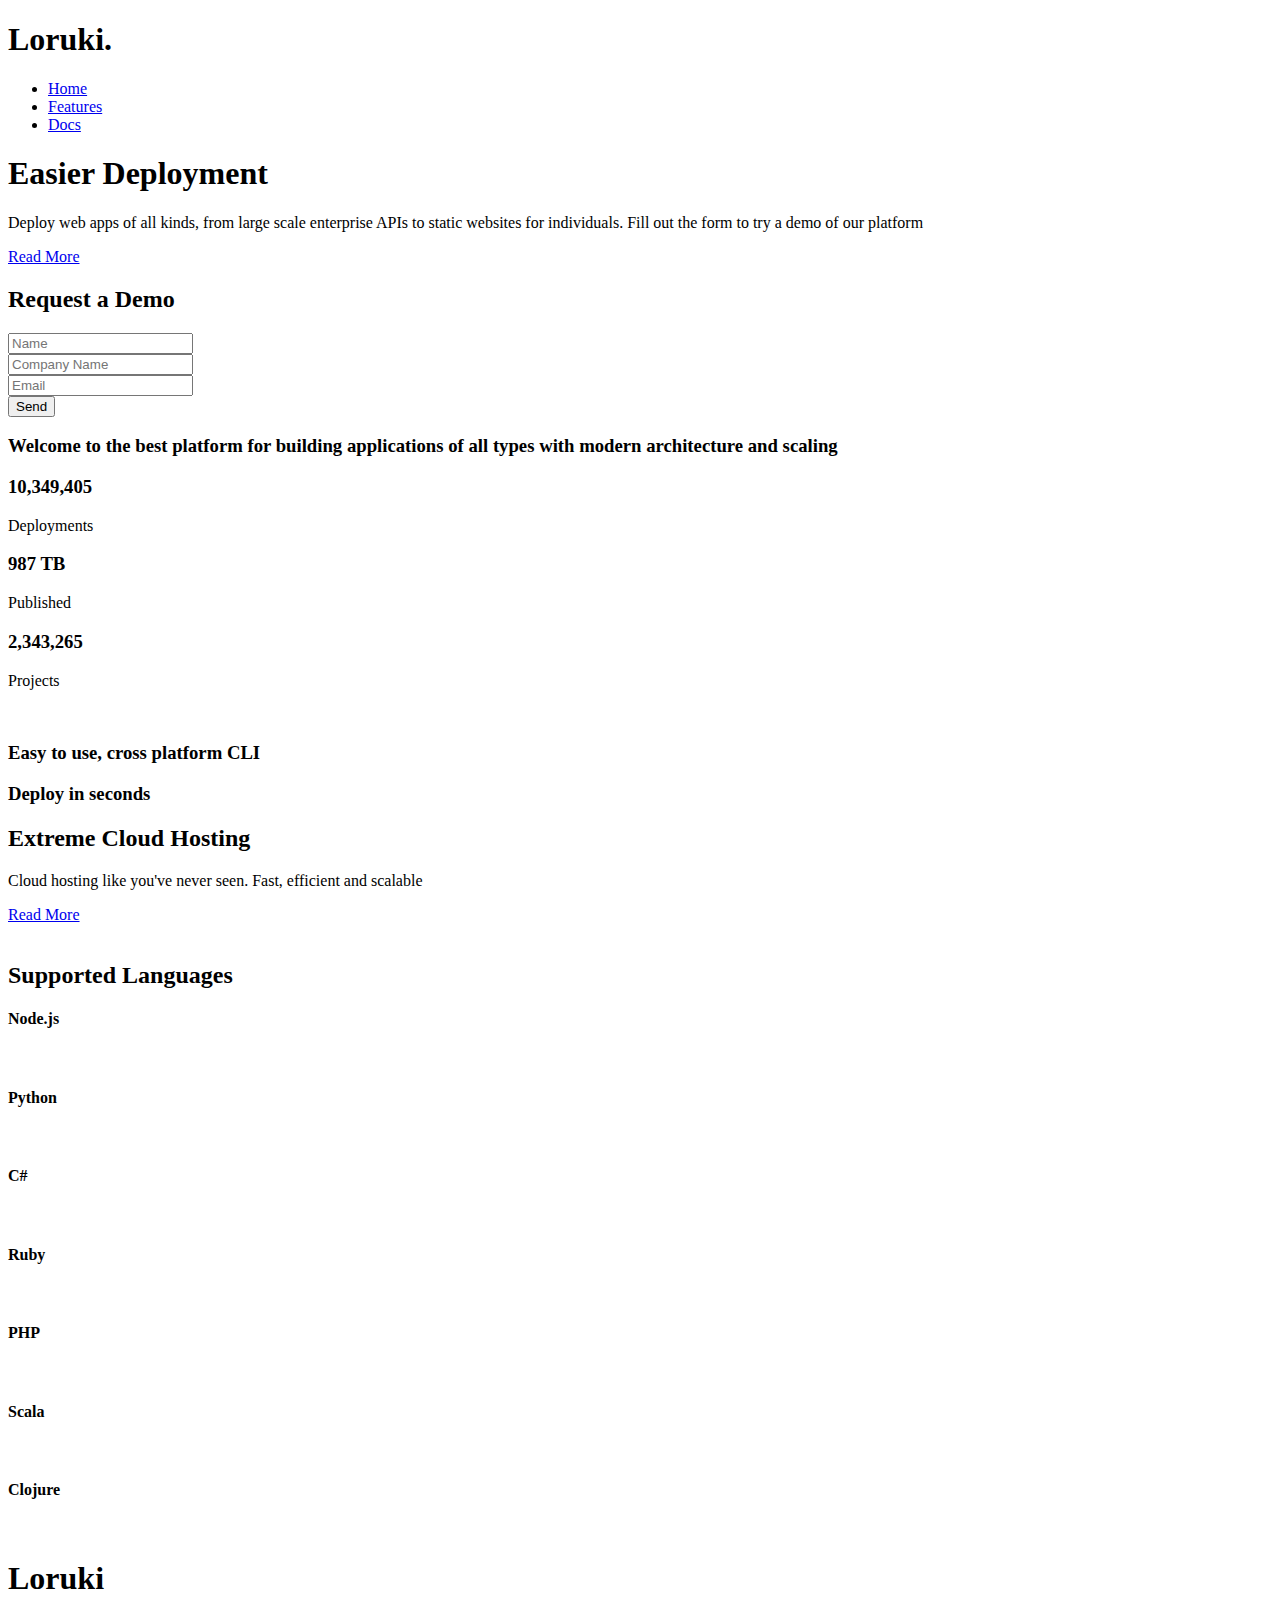
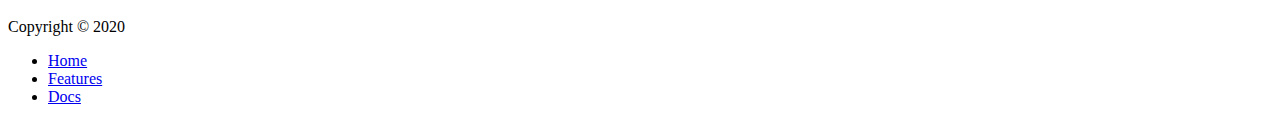
==== index.html @ b57e5f9d "second commit" ====
<!DOCTYPE html>
<html lang="en">
<head>
    <meta charset="UTF-8">
    <meta name="viewport" content="width=device-width, initial-scale=1.0">
    <link rel="stylesheet" href="https://cdnjs.cloudflare.com/ajax/libs/font-awesome/5.15.1/css/all.min.css" integrity="sha512-+4zCK9k+qNFUR5X+cKL9EIR+ZOhtIloNl9GIKS57V1MyNsYpYcUrUeQc9vNfzsWfV28IaLL3i96P9sdNyeRssA==" crossorigin="anonymous" />
    <link rel="stylesheet" href="css/utilities.css">
    <link rel="stylesheet" href="css/style.css">
    <title>Loruki | Cloud Hosting For Everyone</title>
</head>
<body>
    <!-- Navbar -->
    <div class="navbar">
        <div class="container flex">
            <h1 class="logo">Loruki.</h1>
            <nav>
                <ul>
                    <li><a href="index.html">Home</a></li>
                    <li><a href="features.html">Features</a></li>
                    <li><a href="docs.html">Docs</a></li>
                </ul>
            </nav>
        </div>
    </div>
    
    <!-- Showcase -->
    <section class="showcase">
        <div class="container grid">
            <div class="showcase-text">
                <h1>Easier Deployment</h1>
                <p>Deploy web apps of all kinds, from large scale enterprise APIs to static websites for individuals. Fill out the form to try a demo of our platform</p>
                <a href="features.html" class="btn btn-outline">Read More</a>
            </div>

            <div class="showcase-form card">
                <h2>Request a Demo</h2>
                 <!--  <form name="contact" netlify-honeypot="bot-field" method="POST" data-netlify="true">
                    <input type="hidden" name="form-name" value="contact">
                    <p class="hidden">
                        <label>Don’t fill this out if you're human: <input name="bot-field" /></label>
                      </p>
                    <div class="form-control">
                        <input type="text" name="name" placeholder="Name" required>
                    </div>
                    <div class="form-control">
                        <input type="text" name="company" placeholder="Company Name" required>
                    </div>
                    <div class="form-control">
                        <input type="email" name="email" placeholder="Email" required>
                    </div>
                    <input type="submit" value="Send" class="btn btn-primary">
                </form> -->
                 <form>
                    <div class="form-control">
                        <input type="text" name="name" placeholder="Name" required>
                    </div>
                    <div class="form-control">
                        <input type="text" name="company" placeholder="Company Name" required>
                    </div>
                    <div class="form-control">
                        <input type="email" name="email" placeholder="Email" required>
                    </div>
                    <input type="submit" value="Send" class="btn btn-primary">
                </form>
            </div>
        </div>
    </section>

    <!-- Stats -->
    <section class="stats">
        <div class="container">
            <h3 class="stats-heading text-center my-1">
                Welcome to the best platform for building applications of all types with modern architecture and scaling
            </h3>

            <div class="grid grid-3 text-center my-4">
                <div>
                    <i class="fas fa-server fa-3x"></i>
                    <h3>10,349,405</h3>
                    <p class="text-secondary">Deployments</p>
                </div>
                <div>
                    <i class="fas fa-upload fa-3x"></i>
                    <h3>987 TB</h3>
                    <p class="text-secondary">Published</p>
                </div>
                <div>
                    <i class="fas fa-project-diagram fa-3x"></i>
                    <h3>2,343,265</h3>
                    <p class="text-secondary">Projects</p>
                </div>
            </div>
        </div>
    </section>

    <!-- Cli -->
    <section class="cli">
        <div class="container grid">
            <img src="images/cli.png" alt="">
            <div class="card">
                <h3>Easy to use, cross platform CLI</h3>
            </div>
            <div class="card">
                <h3>Deploy in seconds</h3>
            </div>
        </div>
    </section>

    <!-- Cloud -->
    <section class="cloud bg-primary my-2 py-2">
        <div class="container grid">
            <div class="text-center">
                <h2 class="lg">Extreme Cloud Hosting</h2>
                <p class="lead my-1">Cloud hosting like you've never seen. Fast, efficient and scalable</p>
                <a href="features.html" class="btn btn-dark">Read More</a>
            </div>
            <img src="images/cloud.png" alt="">
        </div>
    </section>

    <!-- Languages -->
    <section class="languages">
        <h2 class="md text-center my-2">
            Supported Languages
        </h2>
        <div class="container flex">
            <div class="card">
                <h4>Node.js</h4>
                <img src="images/logos/node.png" alt="">
            </div>
            <div class="card">
                <h4>Python</h4>
                <img src="images/logos/python.png" alt="">
              </div>
              <div class="card">
                <h4>C#</h4>
                <img src="images/logos/csharp.png" alt="">
              </div>
              <div class="card">
                <h4>Ruby</h4>
                <img src="images/logos/ruby.png" alt="">
              </div>
              <div class="card">
                <h4>PHP</h4>
                <img src="images/logos/php.png" alt="">
              </div>
              <div class="card">
                <h4>Scala</h4>
                <img src="images/logos/scala.png" alt="">
              </div>
              <div class="card">
                <h4>Clojure</h4>
                <img src="images/logos/clojure.png" alt="">
              </div>
        </div>
    </section>

    <!-- Footer -->
    <footer class="footer bg-dark py-5">
        <div class="container grid grid-3">
            <div>
                <h1>Loruki
                </h1>
                <p>Copyright &copy; 2020</p>
            </div>
            <nav>
                <ul>
                    <li><a href="index.html">Home</a></li>
                    <li><a href="features.html">Features</a></li>
                    <li><a href="docs.html">Docs</a></li>
                </ul>
            </nav>
            <div class="social">
                <a href="#"><i class="fab fa-github fa-2x"></i></a>
                <a href="#"><i class="fab fa-facebook fa-2x"></i></a>
                <a href="#"><i class="fab fa-instagram fa-2x"></i></a>
                <a href="#"><i class="fab fa-twitter fa-2x"></i></a>
            </div>
        </div>
    </footer>
</body>
</html>
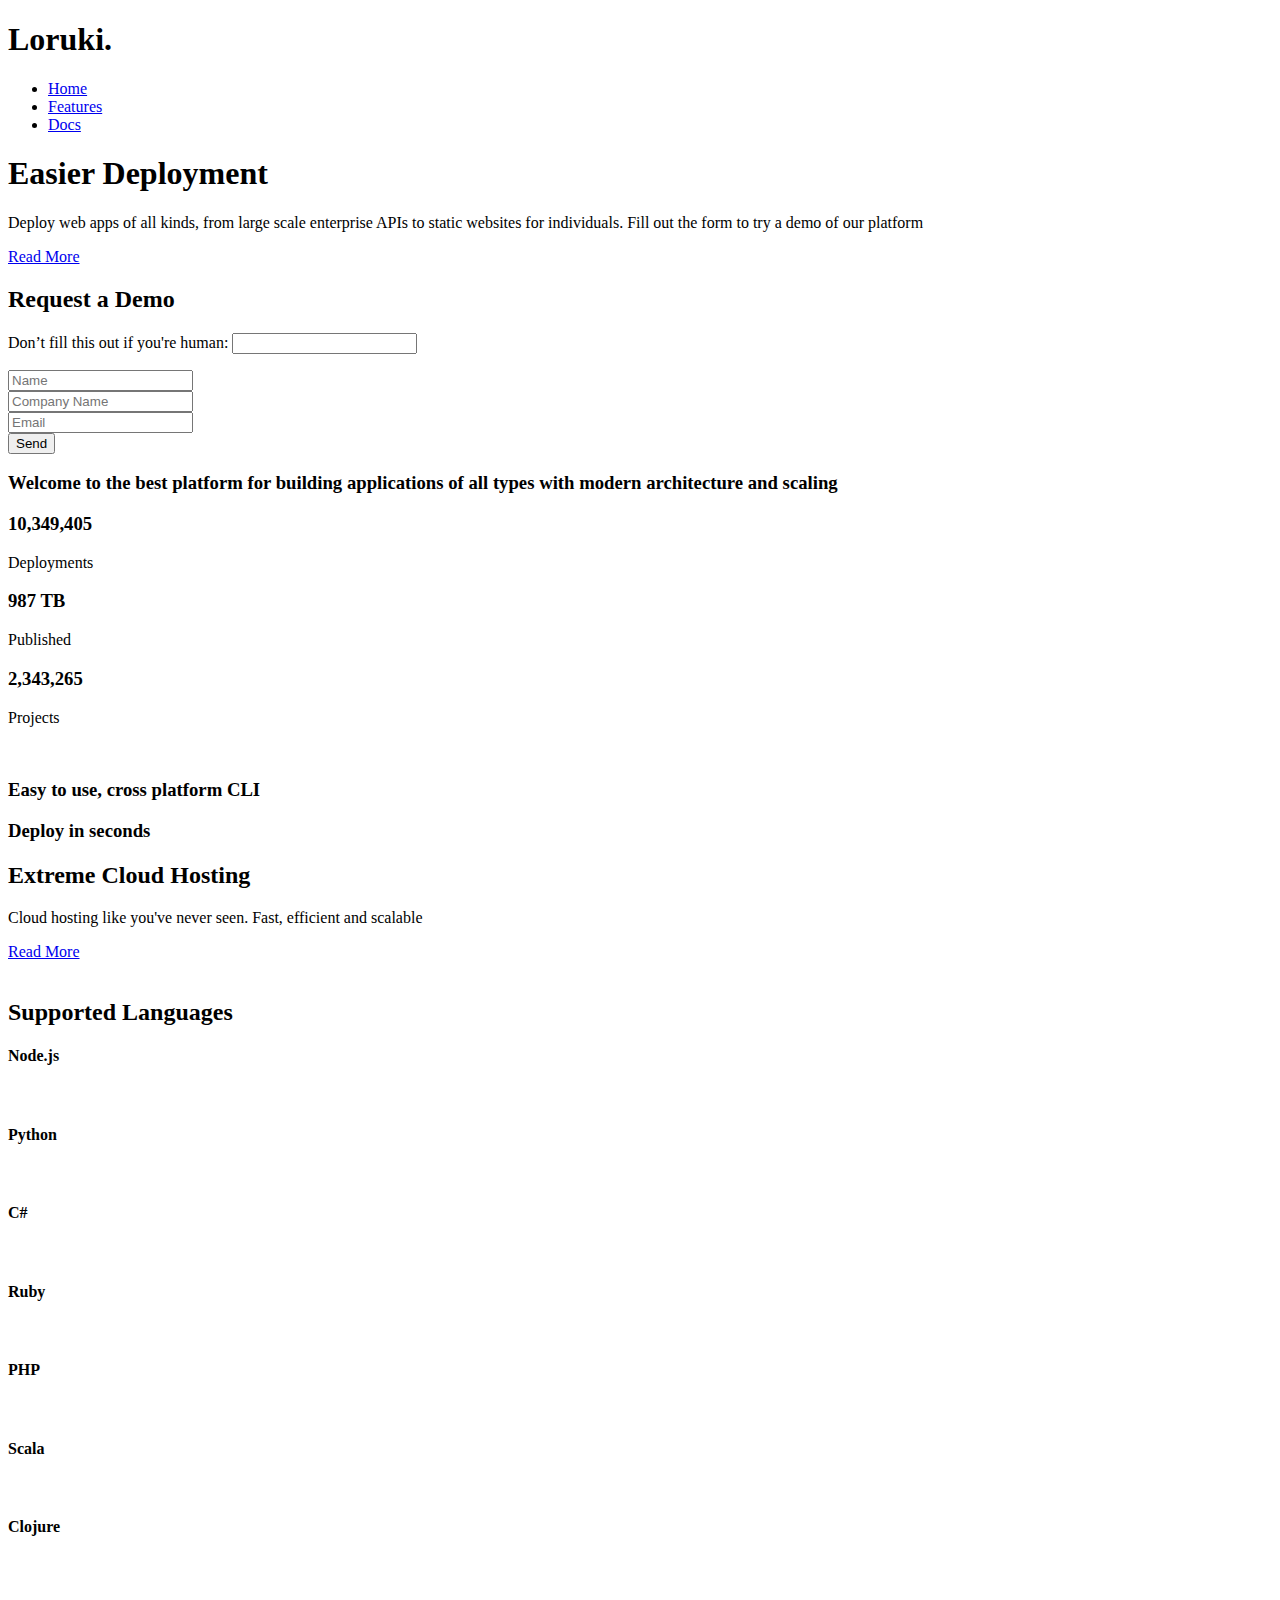
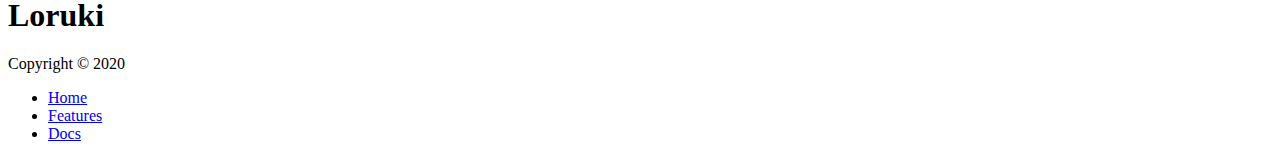
==== commit bc1b875c: "commit" ====
--- a/index.html
+++ b/index.html
@@ -34,7 +34,7 @@
 
             <div class="showcase-form card">
                 <h2>Request a Demo</h2>
-                 <!--  <form name="contact" netlify-honeypot="bot-field" method="POST" data-netlify="true">
+                  <form name="contact" netlify-honeypot="bot-field" method="POST" data-netlify="true">
                     <input type="hidden" name="form-name" value="contact">
                     <p class="hidden">
                         <label>Don’t fill this out if you're human: <input name="bot-field" /></label>
@@ -49,8 +49,8 @@
                         <input type="email" name="email" placeholder="Email" required>
                     </div>
                     <input type="submit" value="Send" class="btn btn-primary">
-                </form> -->
-                 <form>
+                </form>
+                 <!-- <form>
                     <div class="form-control">
                         <input type="text" name="name" placeholder="Name" required>
                     </div>
@@ -61,7 +61,7 @@
                         <input type="email" name="email" placeholder="Email" required>
                     </div>
                     <input type="submit" value="Send" class="btn btn-primary">
-                </form>
+                </form> -->
             </div>
         </div>
     </section>
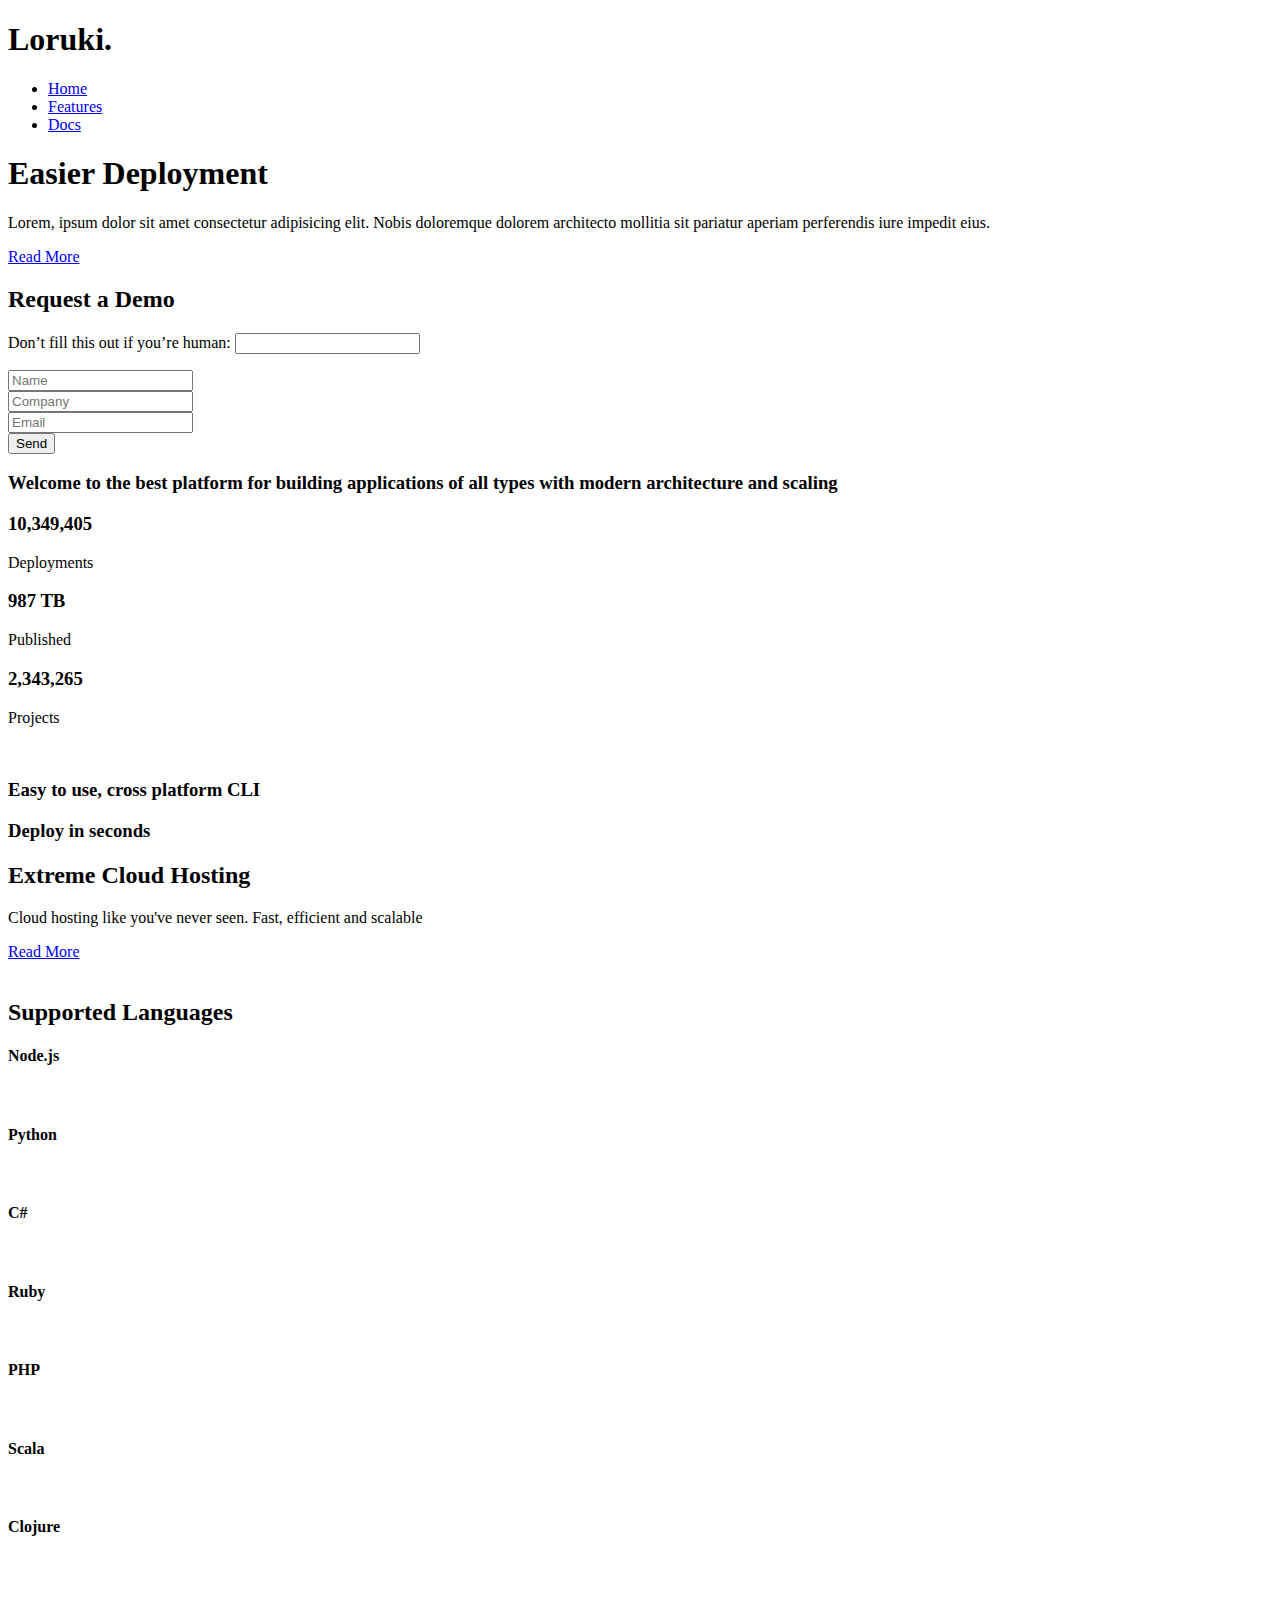
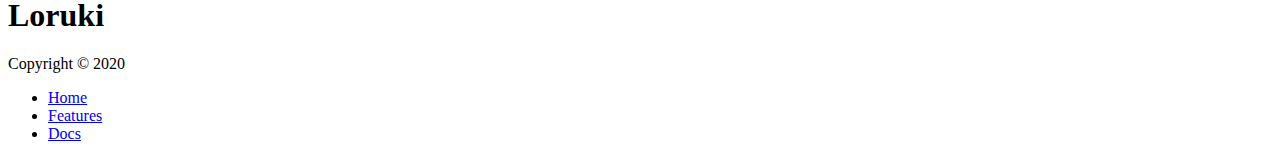
==== commit e9b95421: "commit" ====
--- a/index.html
+++ b/index.html
@@ -23,45 +23,35 @@
         </div>
     </div>
     
-    <!-- Showcase -->
-    <section class="showcase">
+     <!-- Showcase -->
+     <section class="showcase">
         <div class="container grid">
             <div class="showcase-text">
                 <h1>Easier Deployment</h1>
-                <p>Deploy web apps of all kinds, from large scale enterprise APIs to static websites for individuals. Fill out the form to try a demo of our platform</p>
+                <p>Lorem, ipsum dolor sit amet consectetur adipisicing elit. Nobis doloremque dolorem architecto mollitia sit pariatur aperiam perferendis iure impedit eius.</p>
                 <a href="features.html" class="btn btn-outline">Read More</a>
             </div>
 
             <div class="showcase-form card">
                 <h2>Request a Demo</h2>
-                  <form name="contact" netlify-honeypot="bot-field" method="POST" data-netlify="true">
+                <form name="contact" method="POST"  netlify-honeypot="bot-field" data-netlify="true">
                     <input type="hidden" name="form-name" value="contact">
                     <p class="hidden">
-                        <label>Don’t fill this out if you're human: <input name="bot-field" /></label>
+                        <label>
+                          Don’t fill this out if you’re human: <input name="bot-field" />
+                        </label>
                       </p>
                     <div class="form-control">
                         <input type="text" name="name" placeholder="Name" required>
                     </div>
                     <div class="form-control">
-                        <input type="text" name="company" placeholder="Company Name" required>
+                        <input type="text" name="company" placeholder="Company" required>
                     </div>
                     <div class="form-control">
                         <input type="email" name="email" placeholder="Email" required>
                     </div>
                     <input type="submit" value="Send" class="btn btn-primary">
                 </form>
-                 <!-- <form>
-                    <div class="form-control">
-                        <input type="text" name="name" placeholder="Name" required>
-                    </div>
-                    <div class="form-control">
-                        <input type="text" name="company" placeholder="Company Name" required>
-                    </div>
-                    <div class="form-control">
-                        <input type="email" name="email" placeholder="Email" required>
-                    </div>
-                    <input type="submit" value="Send" class="btn btn-primary">
-                </form> -->
             </div>
         </div>
     </section>
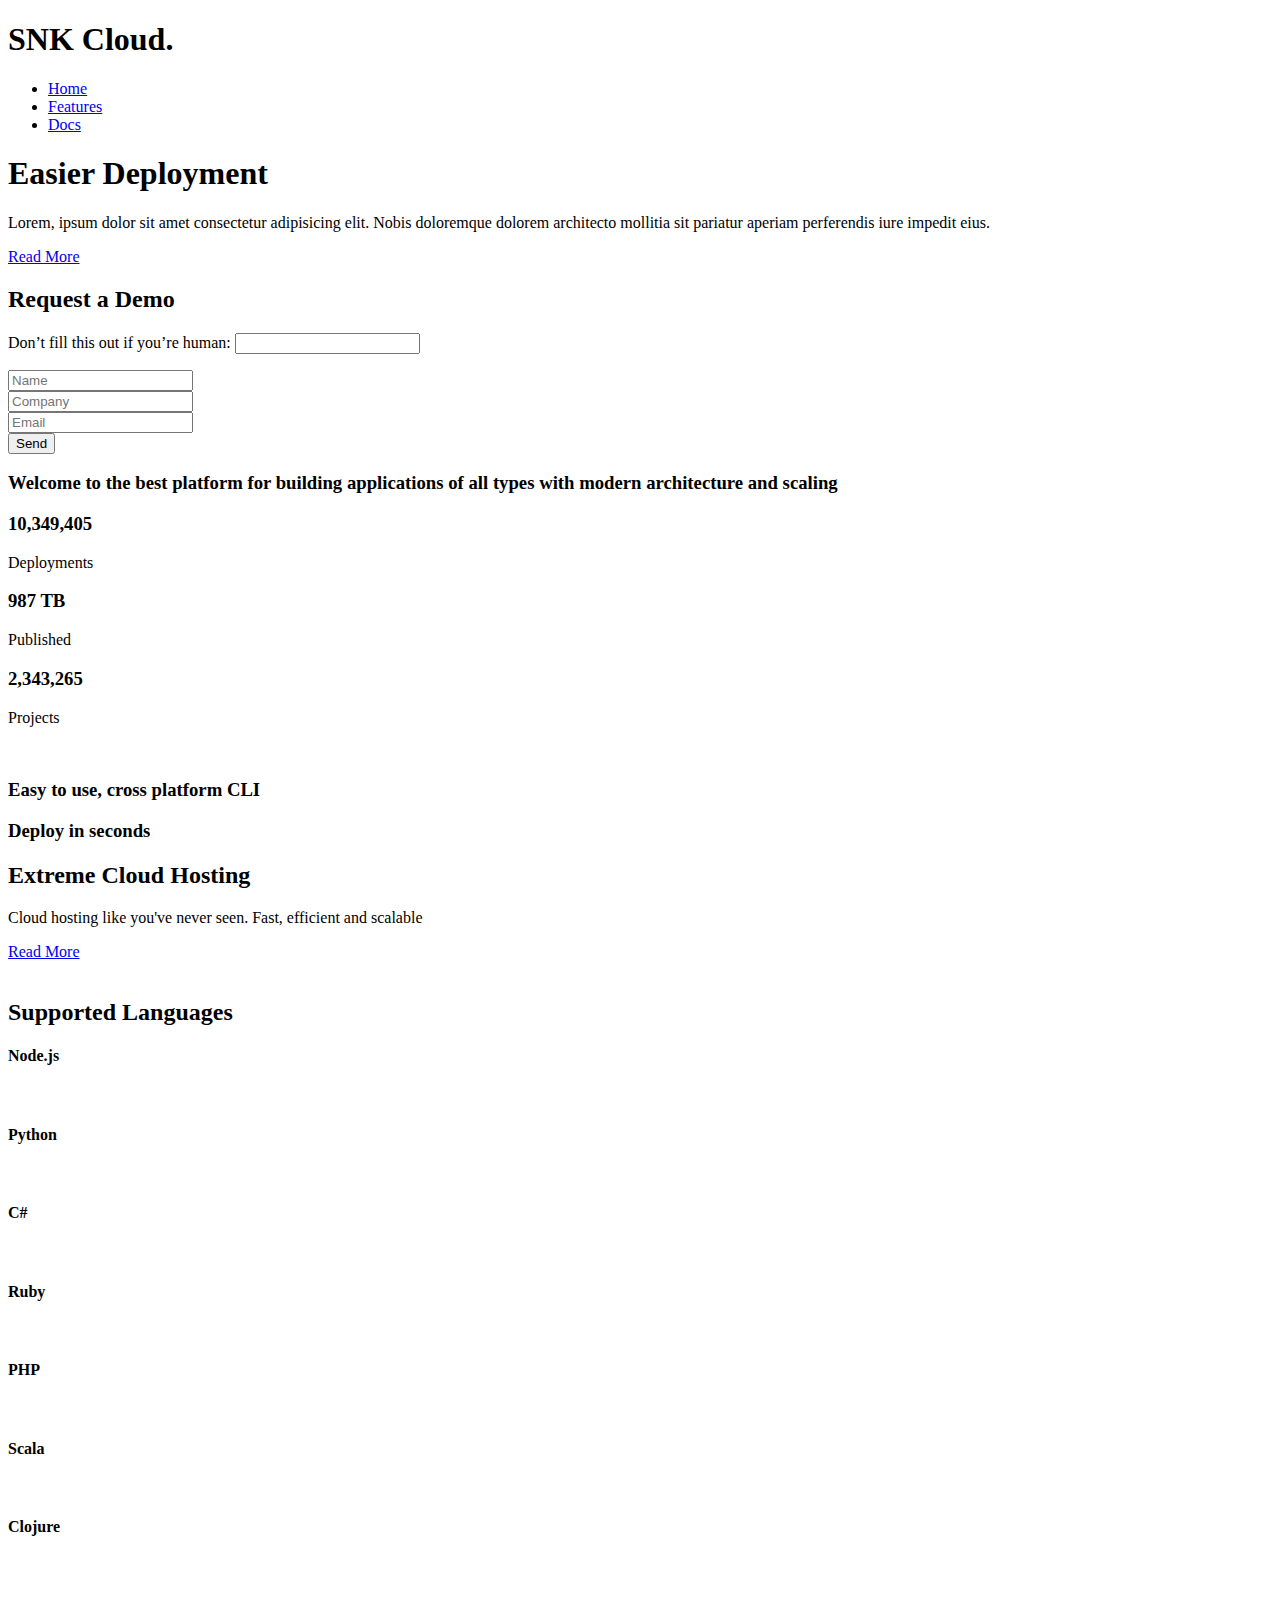
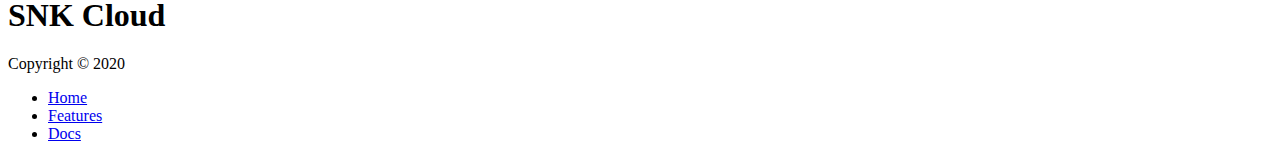
==== commit 5920b7dd: "first commit" ====
--- a/index.html
+++ b/index.html
@@ -6,13 +6,13 @@
     <link rel="stylesheet" href="https://cdnjs.cloudflare.com/ajax/libs/font-awesome/5.15.1/css/all.min.css" integrity="sha512-+4zCK9k+qNFUR5X+cKL9EIR+ZOhtIloNl9GIKS57V1MyNsYpYcUrUeQc9vNfzsWfV28IaLL3i96P9sdNyeRssA==" crossorigin="anonymous" />
     <link rel="stylesheet" href="css/utilities.css">
     <link rel="stylesheet" href="css/style.css">
-    <title>Loruki | Cloud Hosting For Everyone</title>
+    <title>SNK Cloud | Cloud Hosting For Everyone</title>
 </head>
 <body>
     <!-- Navbar -->
     <div class="navbar">
         <div class="container flex">
-            <h1 class="logo">Loruki.</h1>
+            <h1 class="logo">SNK Cloud.</h1>
             <nav>
                 <ul>
                     <li><a href="index.html">Home</a></li>
@@ -149,7 +149,7 @@
     <footer class="footer bg-dark py-5">
         <div class="container grid grid-3">
             <div>
-                <h1>Loruki
+                <h1>SNK Cloud
                 </h1>
                 <p>Copyright &copy; 2020</p>
             </div>
